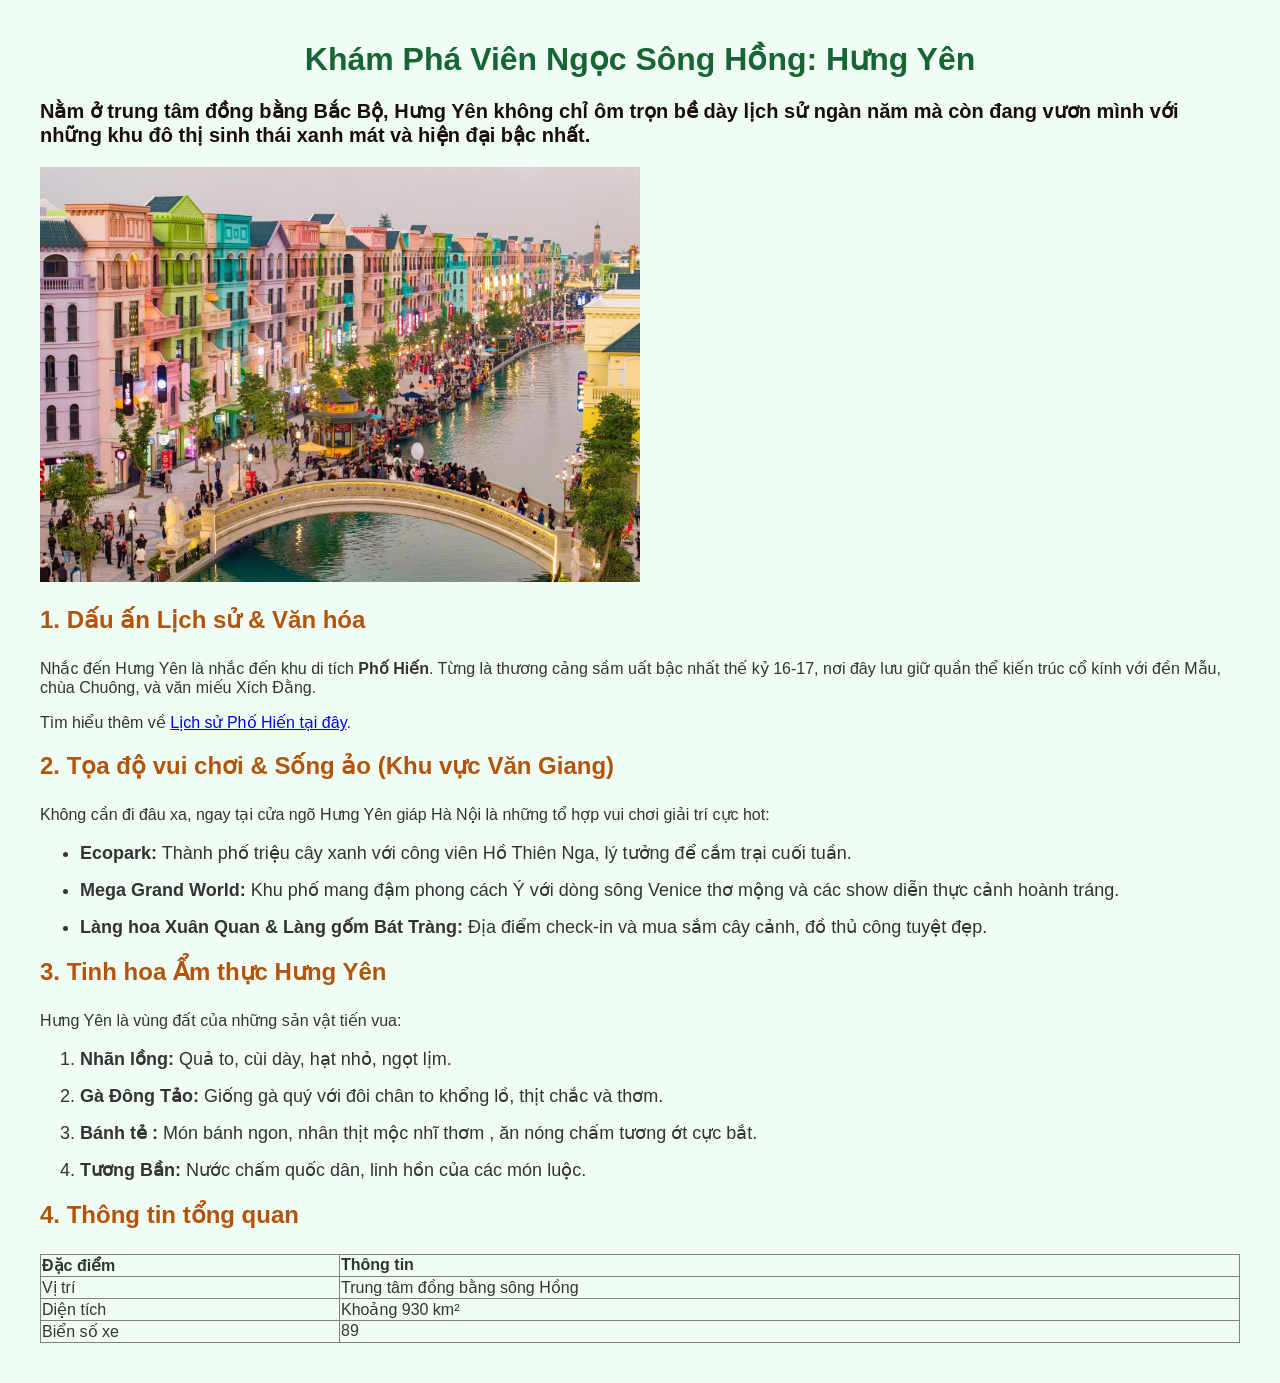
==== index.html @ 5f9c2f33 "Rename index1.html to index.html" ====
<!DOCTYPE html>
<html lang="vi">
<head>
    <meta charset="UTF-8">
    <meta name="viewport" content="width=device-width, initial-scale=1.0">
    <title>Khám phá Hưng Yên</title>
    <link rel="stylesheet" href="style.css"
</head>
</head>
<body>

    <h1>Khám Phá Viên Ngọc Sông Hồng: Hưng Yên</h1>
    
    <p class="mo-dau">Nằm ở trung tâm đồng bằng Bắc Bộ, Hưng Yên không chỉ ôm trọn bề dày lịch sử ngàn năm mà còn đang vươn mình với những khu đô thị sinh thái xanh mát và hiện đại bậc nhất.</p>

    <img src="71478quanthekhudothivinhomesoceanparkvangiangdiemdenmoicuadulichhungyen17081009-1720576595779-172057.jpg" alt="Thành phố Hưng Yên" width="50%">

    <h2>1. Dấu ấn Lịch sử & Văn hóa</h2>
    <p>Nhắc đến Hưng Yên là nhắc đến khu di tích <strong>Phố Hiến</strong>. Từng là thương cảng sầm uất bậc nhất thế kỷ 16-17, nơi đây lưu giữ quần thể kiến trúc cổ kính với đền Mẫu, chùa Chuông, và văn miếu Xích Đằng.</p>
    <p>Tìm hiểu thêm về <a href="https://vi.wikipedia.org/wiki/Ph%E1%BB%91_Hi%E1%BA%BFn" target="_blank">Lịch sử Phố Hiến tại đây</a>.</p>

    <h2>2. Tọa độ vui chơi & Sống ảo (Khu vực Văn Giang)</h2>
    <p>Không cần đi đâu xa, ngay tại cửa ngõ Hưng Yên giáp Hà Nội là những tổ hợp vui chơi giải trí cực hot:</p>
    <ul>
        <li><strong>Ecopark:</strong> Thành phố triệu cây xanh với công viên Hồ Thiên Nga, lý tưởng để cắm trại cuối tuần.</li>
        <li><strong>Mega Grand World:</strong> Khu phố mang đậm phong cách Ý với dòng sông Venice thơ mộng và các show diễn thực cảnh hoành tráng.</li>
        <li><strong>Làng hoa Xuân Quan & Làng gốm Bát Tràng:</strong> Địa điểm check-in và mua sắm cây cảnh, đồ thủ công tuyệt đẹp.</li>
    </ul>
   
    <h2>3. Tinh hoa Ẩm thực Hưng Yên</h2>
    <p>Hưng Yên là vùng đất của những sản vật tiến vua:</p>
    <ol>
        <li><strong>Nhãn lồng:</strong> Quả to, cùi dày, hạt nhỏ, ngọt lịm.</li>
        <li><strong>Gà Đông Tảo:</strong> Giống gà quý với đôi chân to khổng lồ, thịt chắc và thơm.</li>
        <li><strong>Bánh tẻ :</strong> Món bánh ngon, nhân thịt mộc nhĩ thơm , ăn nóng chấm tương ớt cực bắt.</li>
        <li><strong>Tương Bần:</strong> Nước chấm quốc dân, linh hồn của các món luộc.</li>
    </ol>

    <h2>4. Thông tin tổng quan</h2>
    <table border="1" style="width:100%; border-collapse: collapse; text-align: left;">
        <tr>
            <th>Đặc điểm</th>
            <th>Thông tin</th>
        </tr>
        <tr>
            <td>Vị trí</td>
            <td>Trung tâm đồng bằng sông Hồng</td>
        </tr>
        <tr>
            <td>Diện tích</td>
            <td>Khoảng 930 km²</td>
        </tr>
        <tr>
            <td>Biển số xe</td>
            <td>89</td>
        </tr>
    </table>

</body>
</html>
---- style.css ----
/*Chỉnh sửa toàn bộ trang web*/
body{
    font-family: Arial, sans-serif; /*Đổi phông chũ*/
    background-color: #f0fdf4; /*Màu nền*/
    color: #333; /*màu chữ*/
    margin: 40px; /*Tạo khung lề*/
    
    }

h1{
    color: #166534; 
    text-align: center; /*Đẩy dòng chữ ra giữa màn hình*/
    }
 h2{
    color: #b45309;
    padding-bottom: 5px; /*Tạo 1 khoảng đệm phía dưới*/
    }
ul,ol{
    line-height: 1,8; /*Tăng khoẳng cách giữa các dòng chữ*/
    font-size: 18px; /*Phóng to chữ*/
    }
   
li {
    margin-bottom: 15px; 
}
/* Chỉnh sửa riêng cho đoạn mở đầu */
.mo-dau {
    font-weight: bold; /* Lệnh in đậm chữ */
    font-size: 20px;   /* Lệnh tăng kích thước chữ (bạn có thể tăng giảm số 22 tùy ý) */
    color: #180e0e;    /* (Tùy chọn) Mình đổi sang màu xanh lá đậm một chút cho nổi bật hơn */
}
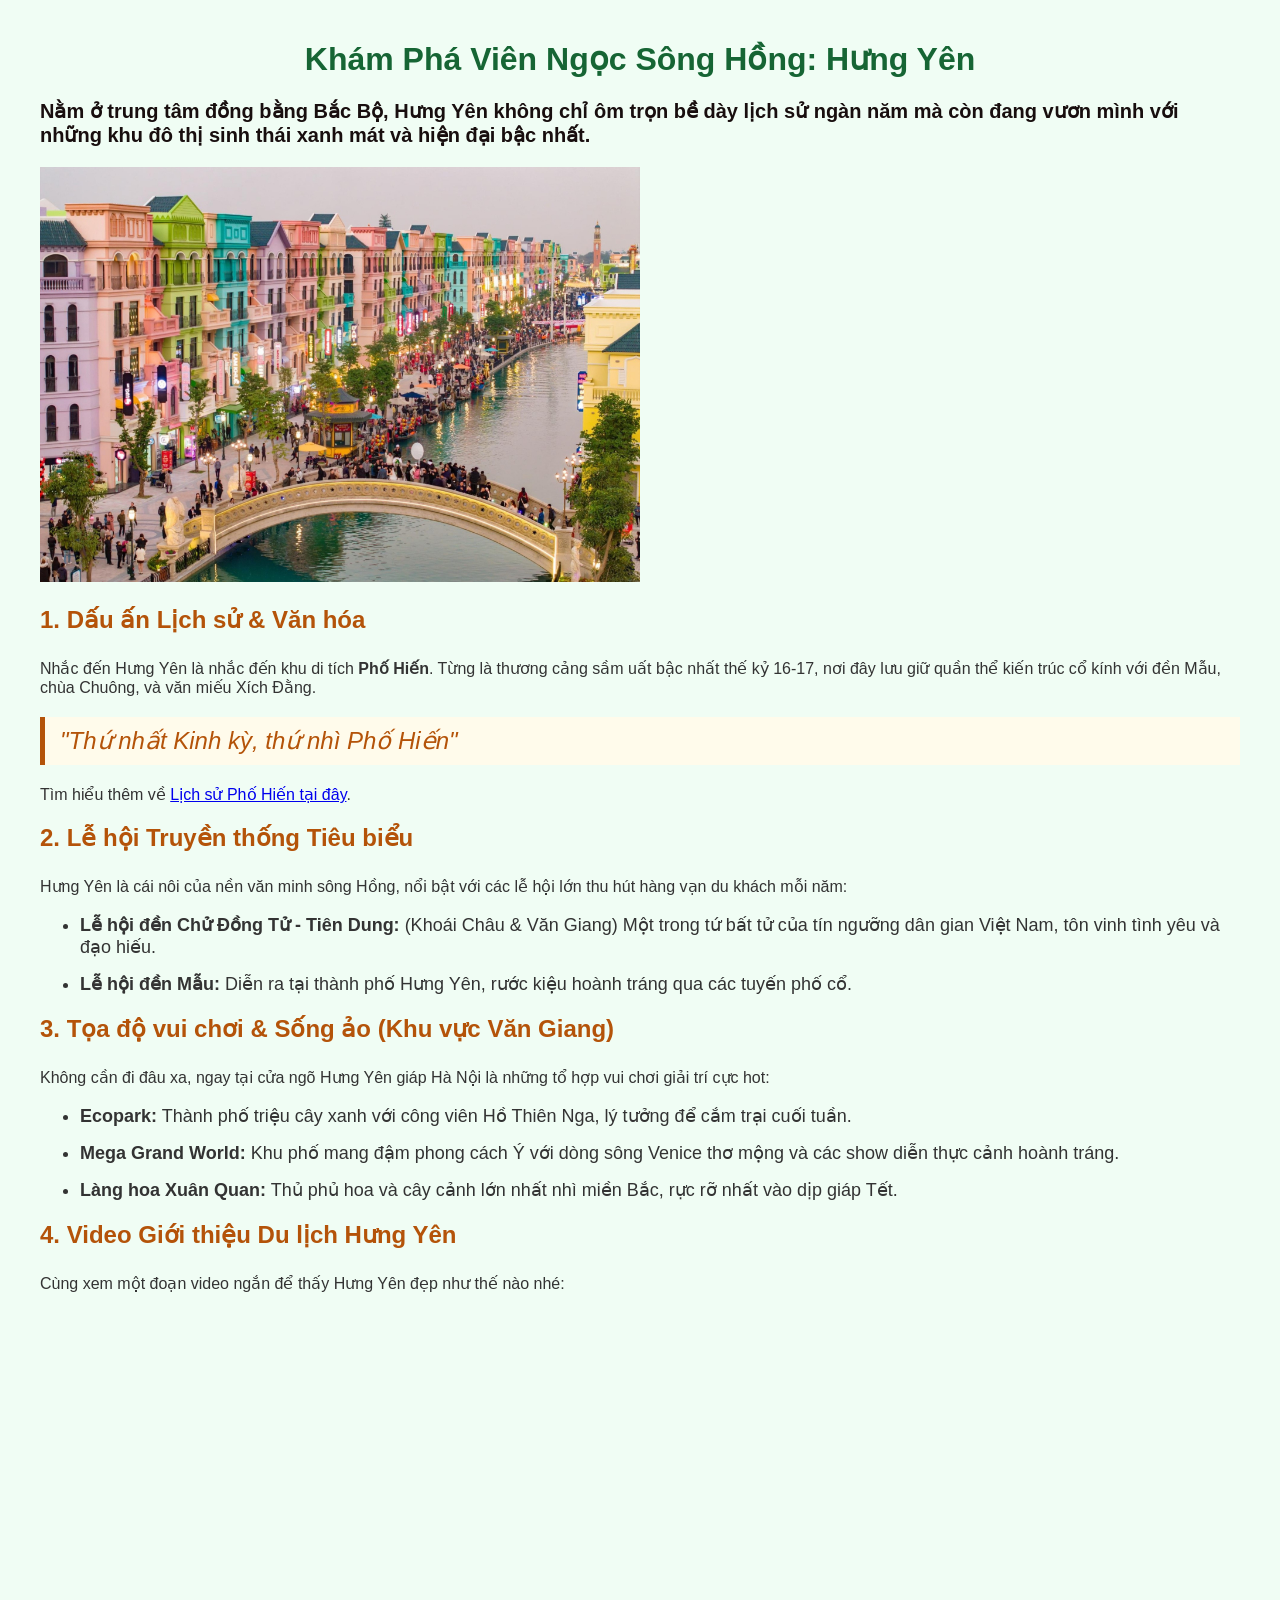
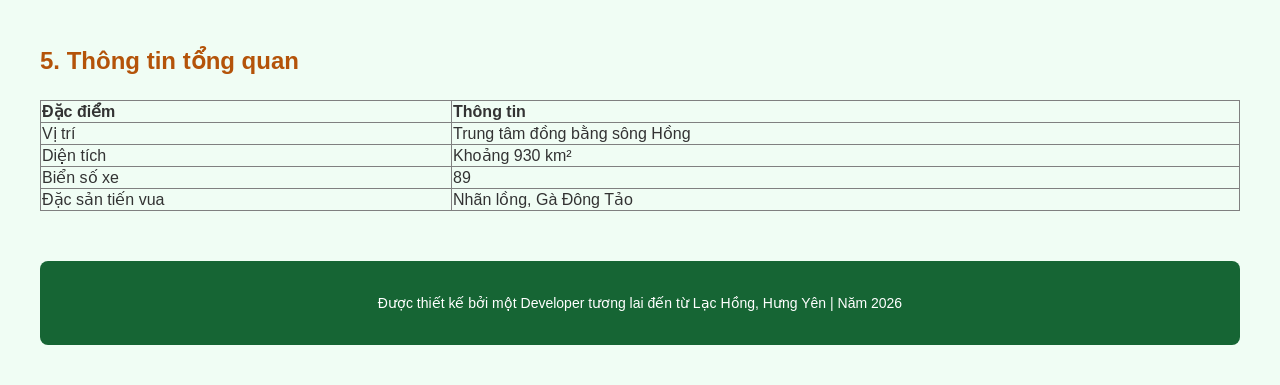
==== commit ce8da3c4: "Add files via upload" ====
--- a/index.html
+++ b/index.html
@@ -8,8 +8,7 @@
 </head>
 </head>
 <body>
-
-    <h1>Khám Phá Viên Ngọc Sông Hồng: Hưng Yên</h1>
+<h1>Khám Phá Viên Ngọc Sông Hồng: Hưng Yên</h1>
     
     <p class="mo-dau">Nằm ở trung tâm đồng bằng Bắc Bộ, Hưng Yên không chỉ ôm trọn bề dày lịch sử ngàn năm mà còn đang vươn mình với những khu đô thị sinh thái xanh mát và hiện đại bậc nhất.</p>
 
@@ -17,26 +16,35 @@
 
     <h2>1. Dấu ấn Lịch sử & Văn hóa</h2>
     <p>Nhắc đến Hưng Yên là nhắc đến khu di tích <strong>Phố Hiến</strong>. Từng là thương cảng sầm uất bậc nhất thế kỷ 16-17, nơi đây lưu giữ quần thể kiến trúc cổ kính với đền Mẫu, chùa Chuông, và văn miếu Xích Đằng.</p>
+    
+    <blockquote>
+        "Thứ nhất Kinh kỳ, thứ nhì Phố Hiến"
+    </blockquote>
+    
     <p>Tìm hiểu thêm về <a href="https://vi.wikipedia.org/wiki/Ph%E1%BB%91_Hi%E1%BA%BFn" target="_blank">Lịch sử Phố Hiến tại đây</a>.</p>
 
-    <h2>2. Tọa độ vui chơi & Sống ảo (Khu vực Văn Giang)</h2>
+    <h2>2. Lễ hội Truyền thống Tiêu biểu</h2>
+    <p>Hưng Yên là cái nôi của nền văn minh sông Hồng, nổi bật với các lễ hội lớn thu hút hàng vạn du khách mỗi năm:</p>
+    <ul>
+        <li><strong>Lễ hội đền Chử Đồng Tử - Tiên Dung:</strong> (Khoái Châu & Văn Giang) Một trong tứ bất tử của tín ngưỡng dân gian Việt Nam, tôn vinh tình yêu và đạo hiếu.</li>
+        <li><strong>Lễ hội đền Mẫu:</strong> Diễn ra tại thành phố Hưng Yên, rước kiệu hoành tráng qua các tuyến phố cổ.</li>
+    </ul>
+
+    <h2>3. Tọa độ vui chơi & Sống ảo (Khu vực Văn Giang)</h2>
     <p>Không cần đi đâu xa, ngay tại cửa ngõ Hưng Yên giáp Hà Nội là những tổ hợp vui chơi giải trí cực hot:</p>
     <ul>
         <li><strong>Ecopark:</strong> Thành phố triệu cây xanh với công viên Hồ Thiên Nga, lý tưởng để cắm trại cuối tuần.</li>
         <li><strong>Mega Grand World:</strong> Khu phố mang đậm phong cách Ý với dòng sông Venice thơ mộng và các show diễn thực cảnh hoành tráng.</li>
-        <li><strong>Làng hoa Xuân Quan & Làng gốm Bát Tràng:</strong> Địa điểm check-in và mua sắm cây cảnh, đồ thủ công tuyệt đẹp.</li>
+        <li><strong>Làng hoa Xuân Quan:</strong> Thủ phủ hoa và cây cảnh lớn nhất nhì miền Bắc, rực rỡ nhất vào dịp giáp Tết.</li>
     </ul>
-   
-    <h2>3. Tinh hoa Ẩm thực Hưng Yên</h2>
-    <p>Hưng Yên là vùng đất của những sản vật tiến vua:</p>
-    <ol>
-        <li><strong>Nhãn lồng:</strong> Quả to, cùi dày, hạt nhỏ, ngọt lịm.</li>
-        <li><strong>Gà Đông Tảo:</strong> Giống gà quý với đôi chân to khổng lồ, thịt chắc và thơm.</li>
-        <li><strong>Bánh tẻ :</strong> Món bánh ngon, nhân thịt mộc nhĩ thơm , ăn nóng chấm tương ớt cực bắt.</li>
-        <li><strong>Tương Bần:</strong> Nước chấm quốc dân, linh hồn của các món luộc.</li>
-    </ol>
 
-    <h2>4. Thông tin tổng quan</h2>
+    <h2>4. Video Giới thiệu Du lịch Hưng Yên</h2>
+    <p>Cùng xem một đoạn video ngắn để thấy Hưng Yên đẹp như thế nào nhé:</p>
+    <div style="text-align: center;">
+        <iframe width="560" height="315" src="https://www.youtube.com/embed/5mI1q9H-_h0" title="YouTube video player" frameborder="0" allow="accelerometer; autoplay; clipboard-write; encrypted-media; gyroscope; picture-in-picture" allowfullscreen></iframe>
+    </div>
+
+    <h2>5. Thông tin tổng quan</h2>
     <table border="1" style="width:100%; border-collapse: collapse; text-align: left;">
         <tr>
             <th>Đặc điểm</th>
@@ -54,7 +62,14 @@
             <td>Biển số xe</td>
             <td>89</td>
         </tr>
+        <tr>
+            <td>Đặc sản tiến vua</td>
+            <td>Nhãn lồng, Gà Đông Tảo</td>
+        </tr>
     </table>
 
+    <footer>
+        <p>Được thiết kế bởi một Developer tương lai đến từ Lạc Hồng, Hưng Yên | Năm 2026</p>
+    </footer>
 </body>
-</html>
+</html>
--- a/style.css
+++ b/style.css
@@ -28,4 +28,32 @@
     font-weight: bold; /* Lệnh in đậm chữ */
     font-size: 20px;   /* Lệnh tăng kích thước chữ (bạn có thể tăng giảm số 22 tùy ý) */
     color: #180e0e;    /* (Tùy chọn) Mình đổi sang màu xanh lá đậm một chút cho nổi bật hơn */
+}
+/* Trang trí cho đoạn trích dẫn (Blockquote) */
+blockquote {
+    font-size: 24px;
+    font-style: italic; /* Chữ in nghiêng */
+    color: #b45309;
+    border-left: 5px solid #b45309; /* Tạo một đường kẻ dọc bên trái */
+    padding-left: 15px; /* Đẩy chữ cách xa đường kẻ dọc ra một chút */
+    margin: 20px 0;
+    background-color: #fffbeb; /* Nền màu vàng nhạt */
+    padding: 10px 15px;
+}
+
+/* Trang trí phần chân trang (Footer) */
+footer {
+    margin-top: 50px;
+    padding: 20px;
+    background-color: #166534; /* Nền xanh lá đậm */
+    color: white; /* Chữ màu trắng */
+    text-align: center;
+    font-size: 14px;
+    border-radius: 8px; /* Bo tròn các góc cho mềm mại */
+}
+
+/* Tạo hiệu ứng: Khi người dùng di chuột (hover) vào đường link, link sẽ đổi màu */
+a:hover {
+    color: red;
+    text-decoration: underline; /* Hiện đường gạch chân */
 }
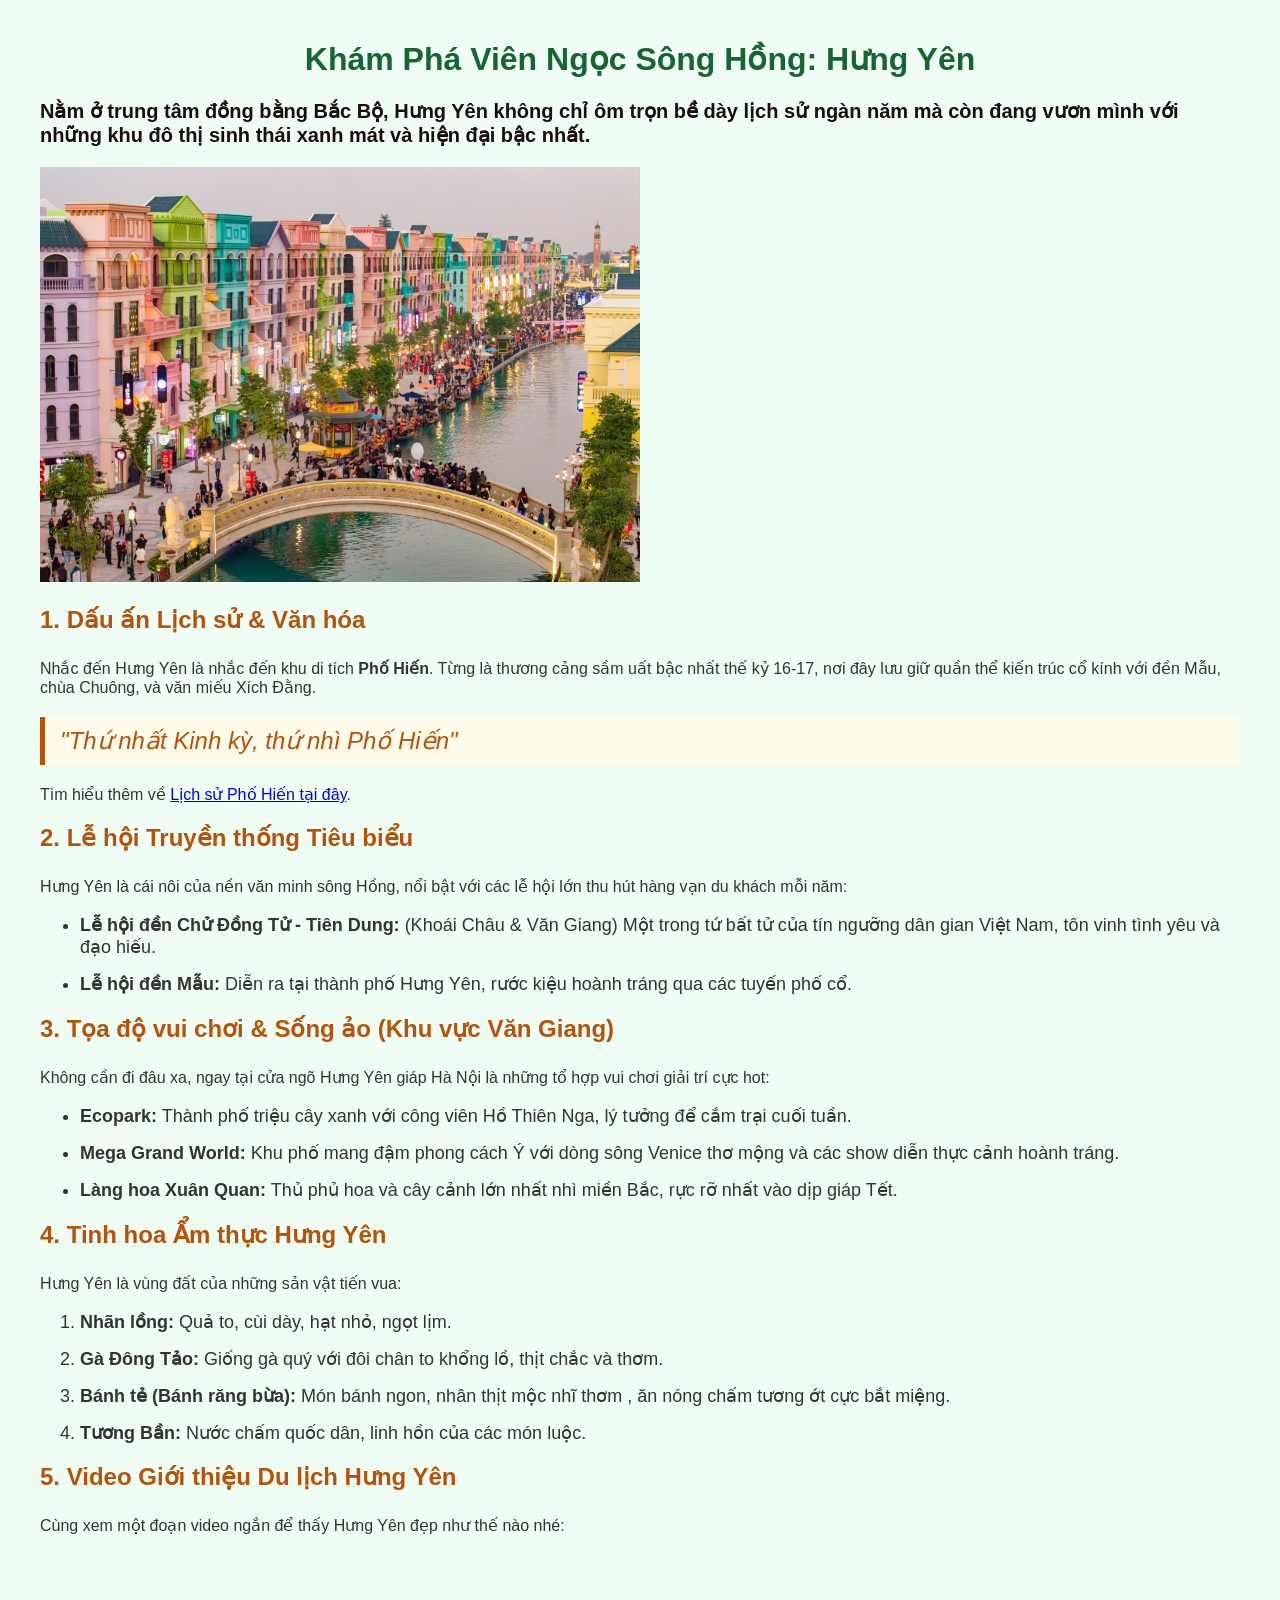
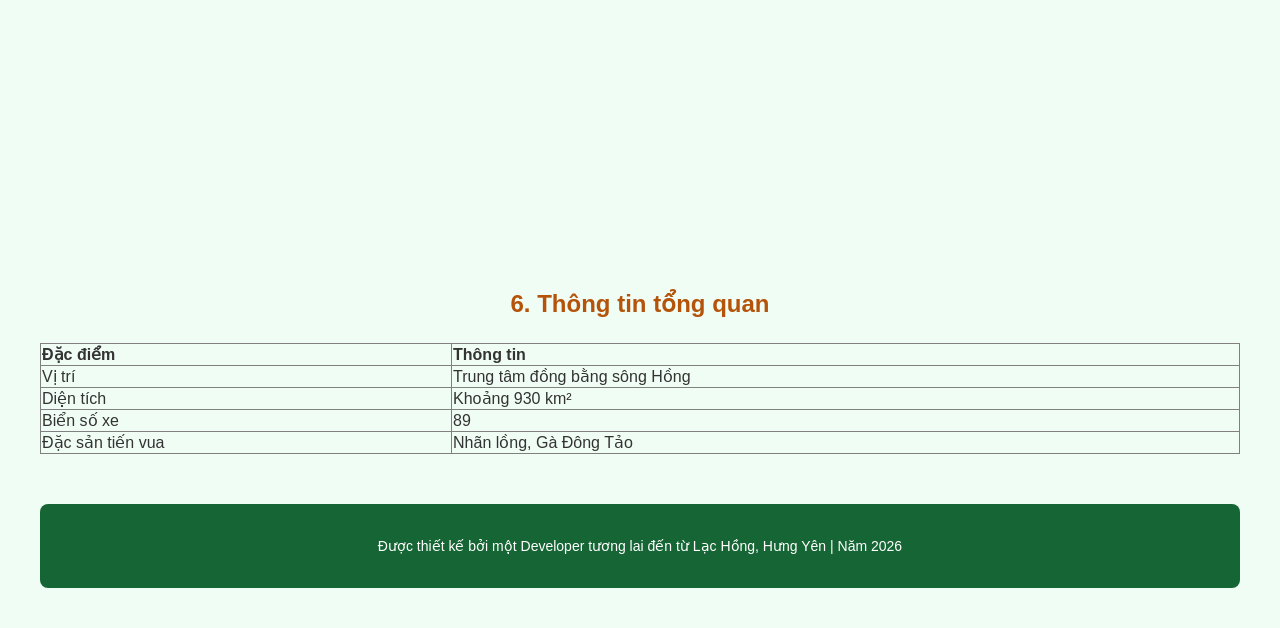
==== commit 43573665: "Add files via upload" ====
--- a/index.html
+++ b/index.html
@@ -37,14 +37,20 @@
         <li><strong>Mega Grand World:</strong> Khu phố mang đậm phong cách Ý với dòng sông Venice thơ mộng và các show diễn thực cảnh hoành tráng.</li>
         <li><strong>Làng hoa Xuân Quan:</strong> Thủ phủ hoa và cây cảnh lớn nhất nhì miền Bắc, rực rỡ nhất vào dịp giáp Tết.</li>
     </ul>
-
-    <h2>4. Video Giới thiệu Du lịch Hưng Yên</h2>
+    <h2>4. Tinh hoa Ẩm thực Hưng Yên</h2>
+    <p>Hưng Yên là vùng đất của những sản vật tiến vua:</p>
+    <ol>
+        <li><strong>Nhãn lồng:</strong> Quả to, cùi dày, hạt nhỏ, ngọt lịm.</li>
+        <li><strong>Gà Đông Tảo:</strong> Giống gà quý với đôi chân to khổng lồ, thịt chắc và thơm.</li>
+        <li><strong>Bánh tẻ (Bánh răng bừa):</strong> Món bánh ngon, nhân thịt mộc nhĩ thơm , ăn nóng chấm tương ớt cực bắt miệng.</li>
+        <li><strong>Tương Bần:</strong> Nước chấm quốc dân, linh hồn của các món luộc.</li>
+    </ol>
+    <h2>5. Video Giới thiệu Du lịch Hưng Yên</h2>
     <p>Cùng xem một đoạn video ngắn để thấy Hưng Yên đẹp như thế nào nhé:</p>
     <div style="text-align: center;">
-        <iframe width="560" height="315" src="https://www.youtube.com/embed/5mI1q9H-_h0" title="YouTube video player" frameborder="0" allow="accelerometer; autoplay; clipboard-write; encrypted-media; gyroscope; picture-in-picture" allowfullscreen></iframe>
-    </div>
+        <iframe width="560" height="315" src="https://www.youtube.com/embed/3pHZC1yF47w" title="YouTube video player" frameborder="0" allow="accelerometer; autoplay; clipboard-write; encrypted-media; gyroscope; picture-in-picture" allowfullscreen></iframe>
 
-    <h2>5. Thông tin tổng quan</h2>
+    <h2>6. Thông tin tổng quan</h2>
     <table border="1" style="width:100%; border-collapse: collapse; text-align: left;">
         <tr>
             <th>Đặc điểm</th>
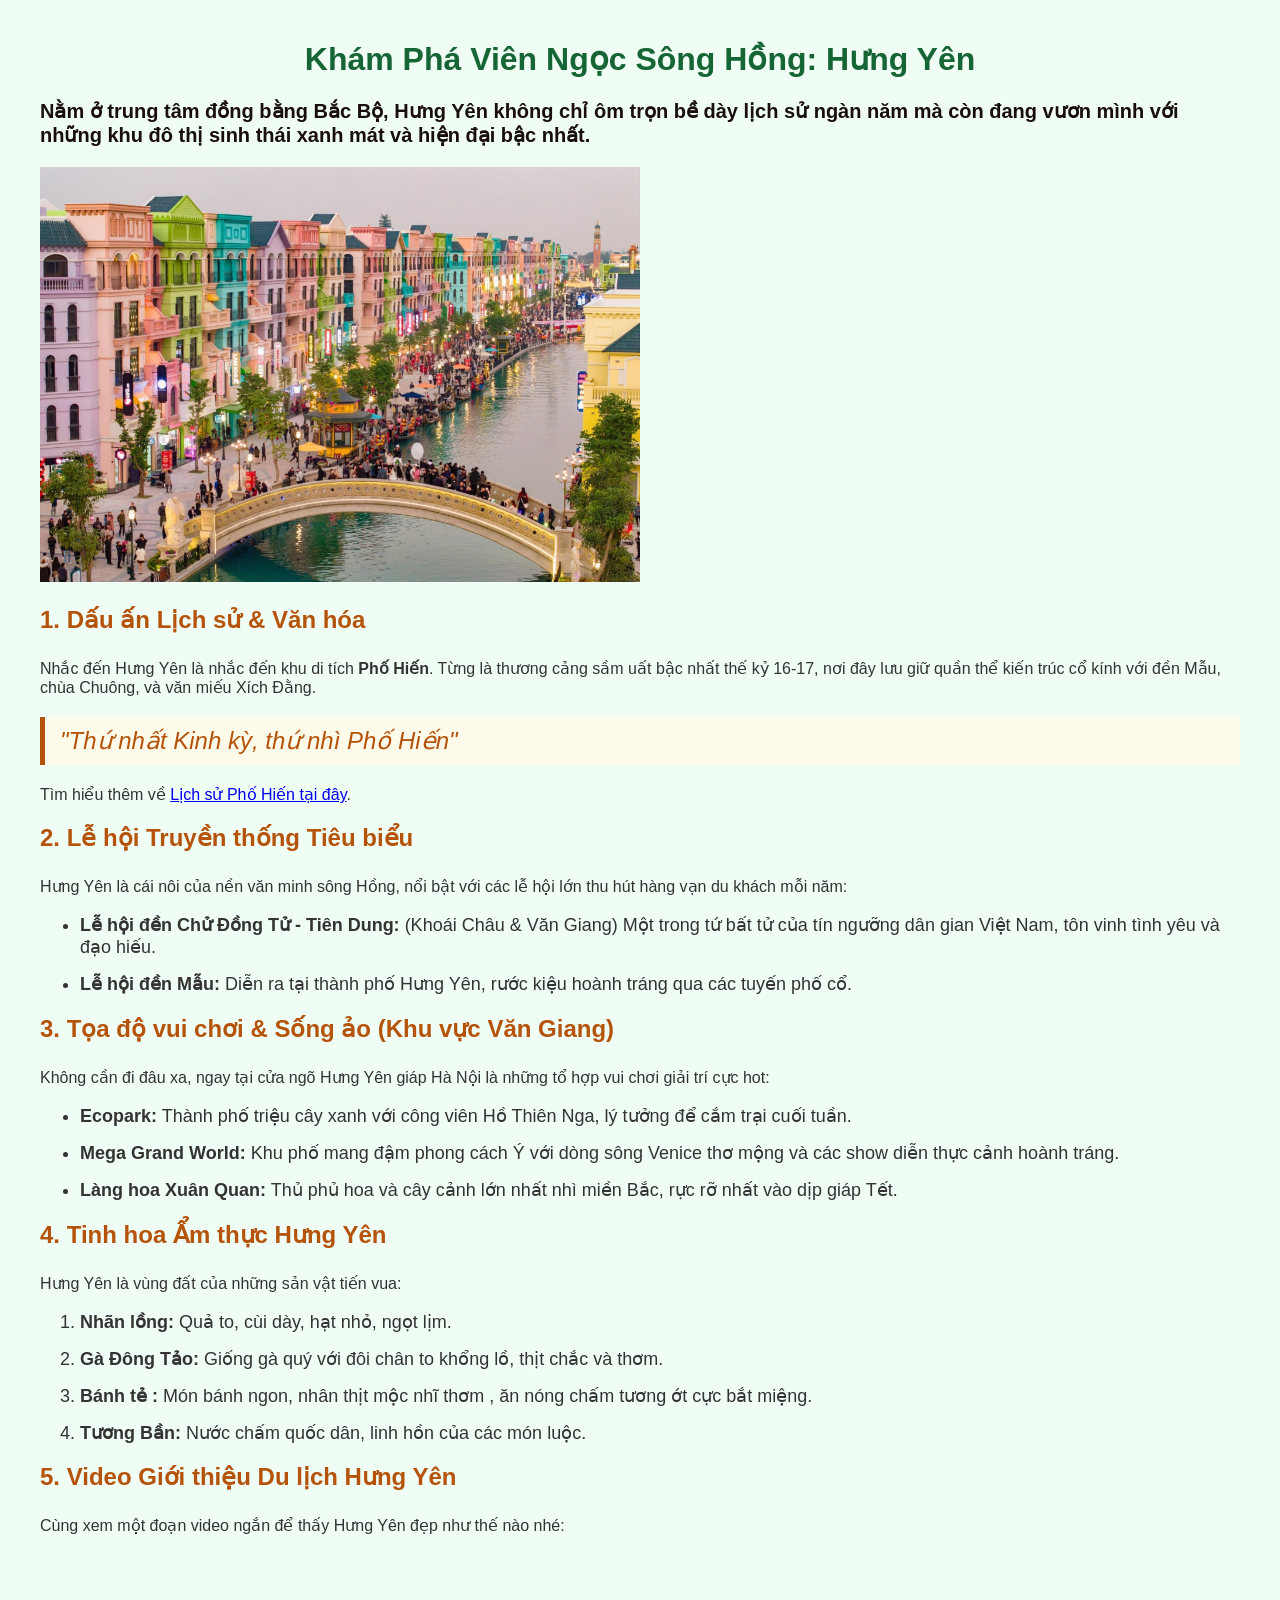
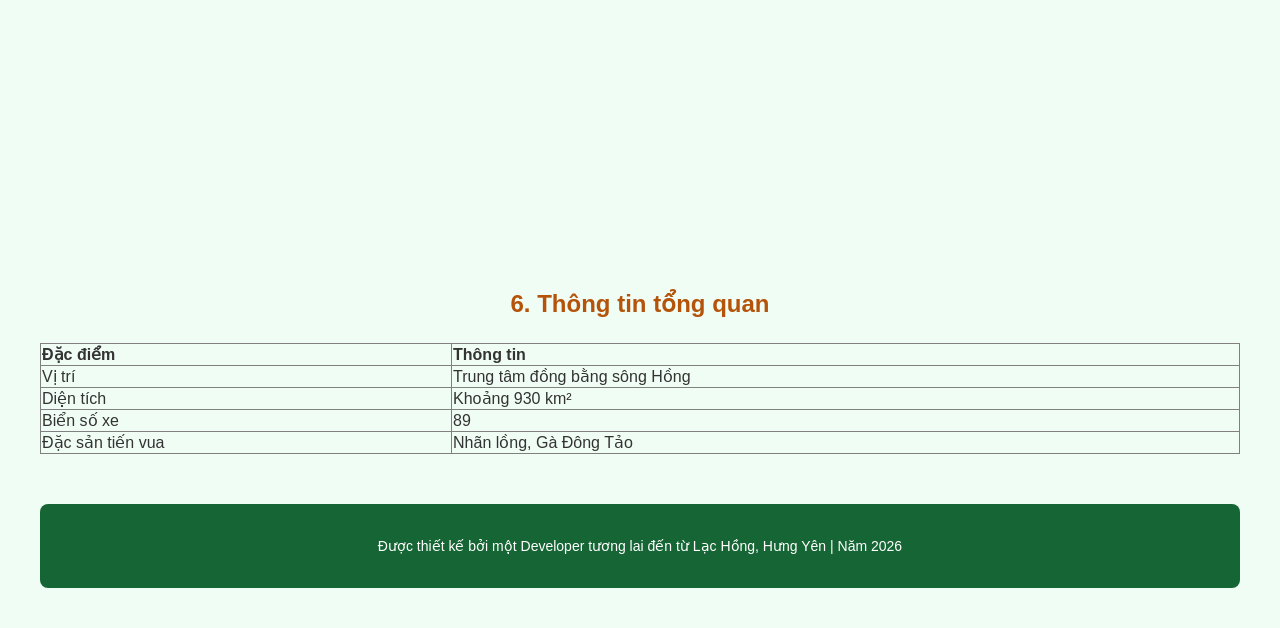
==== commit d291ec5f: "Update index.html" ====
--- a/index.html
+++ b/index.html
@@ -42,7 +42,7 @@
     <ol>
         <li><strong>Nhãn lồng:</strong> Quả to, cùi dày, hạt nhỏ, ngọt lịm.</li>
         <li><strong>Gà Đông Tảo:</strong> Giống gà quý với đôi chân to khổng lồ, thịt chắc và thơm.</li>
-        <li><strong>Bánh tẻ (Bánh răng bừa):</strong> Món bánh ngon, nhân thịt mộc nhĩ thơm , ăn nóng chấm tương ớt cực bắt miệng.</li>
+        <li><strong>Bánh tẻ :</strong> Món bánh ngon, nhân thịt mộc nhĩ thơm , ăn nóng chấm tương ớt cực bắt miệng.</li>
         <li><strong>Tương Bần:</strong> Nước chấm quốc dân, linh hồn của các món luộc.</li>
     </ol>
     <h2>5. Video Giới thiệu Du lịch Hưng Yên</h2>
@@ -78,4 +78,4 @@
         <p>Được thiết kế bởi một Developer tương lai đến từ Lạc Hồng, Hưng Yên | Năm 2026</p>
     </footer>
 </body>
-</html>+</html>
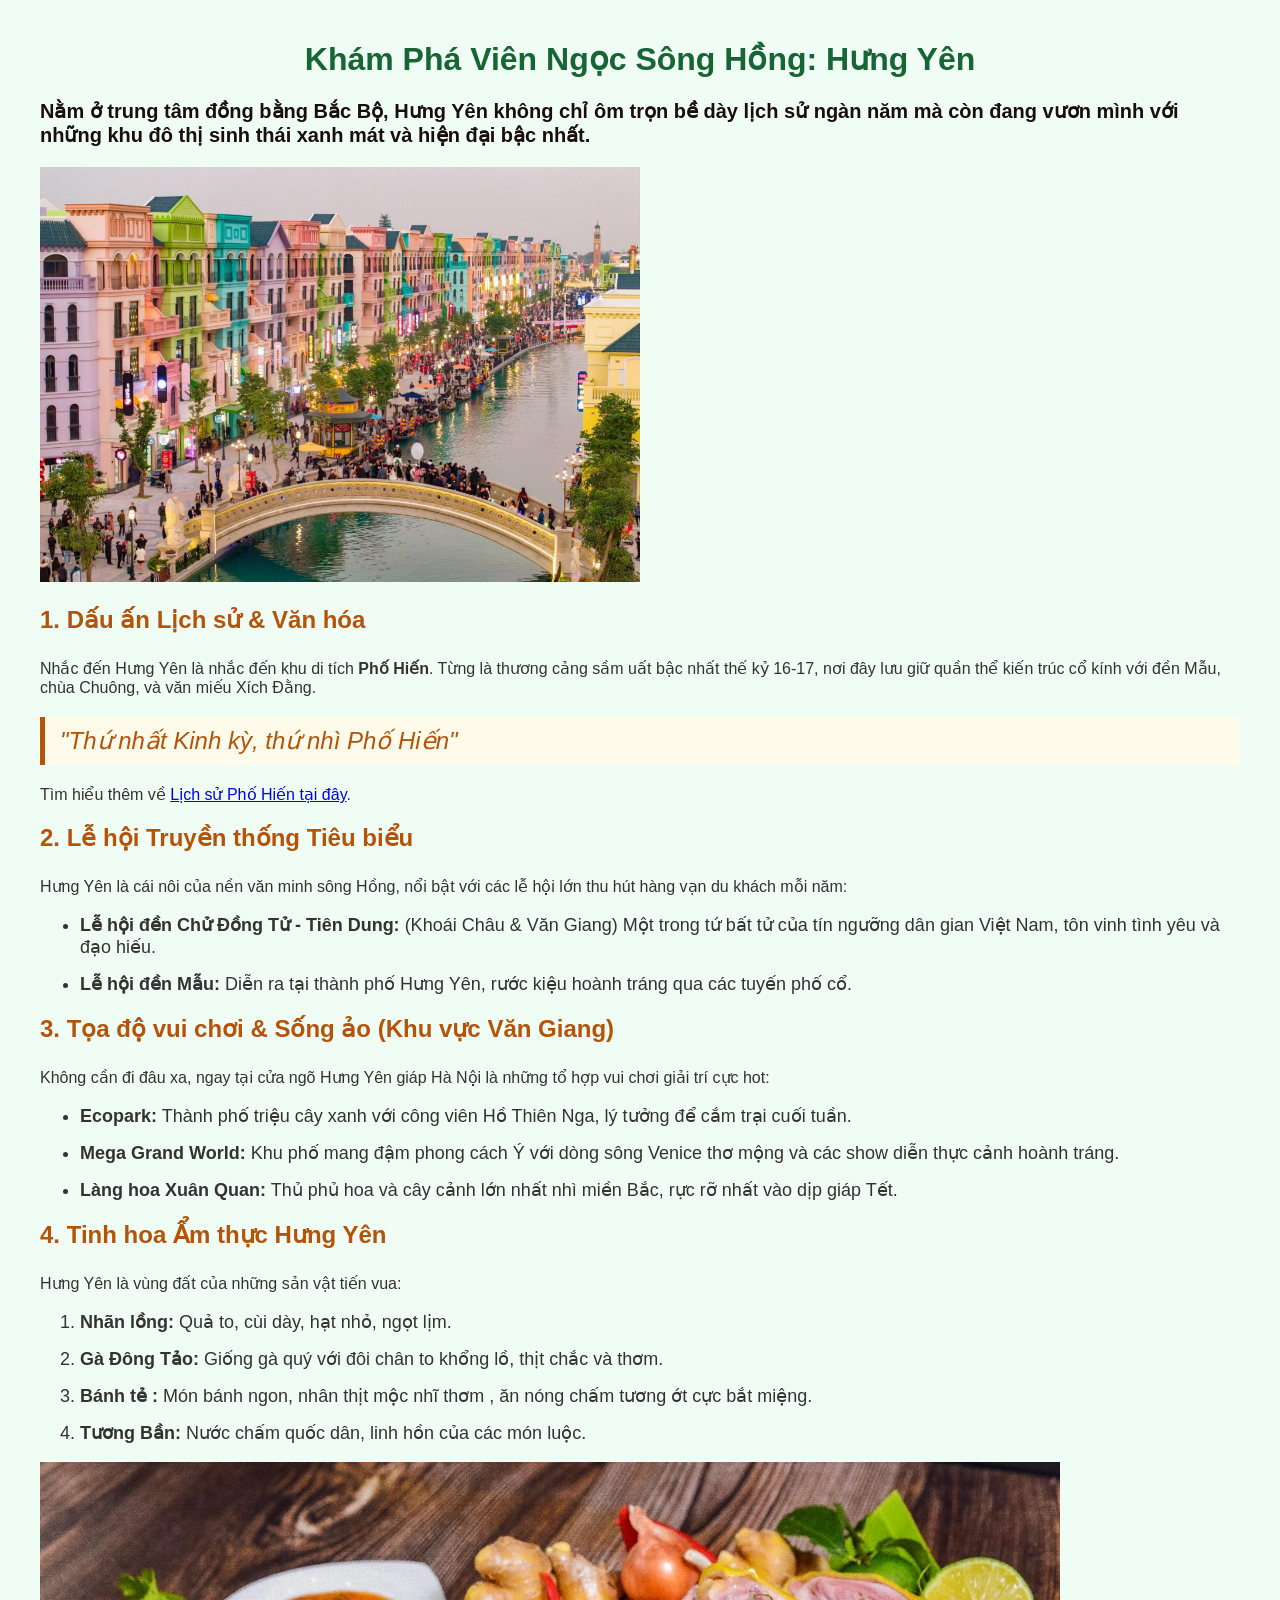
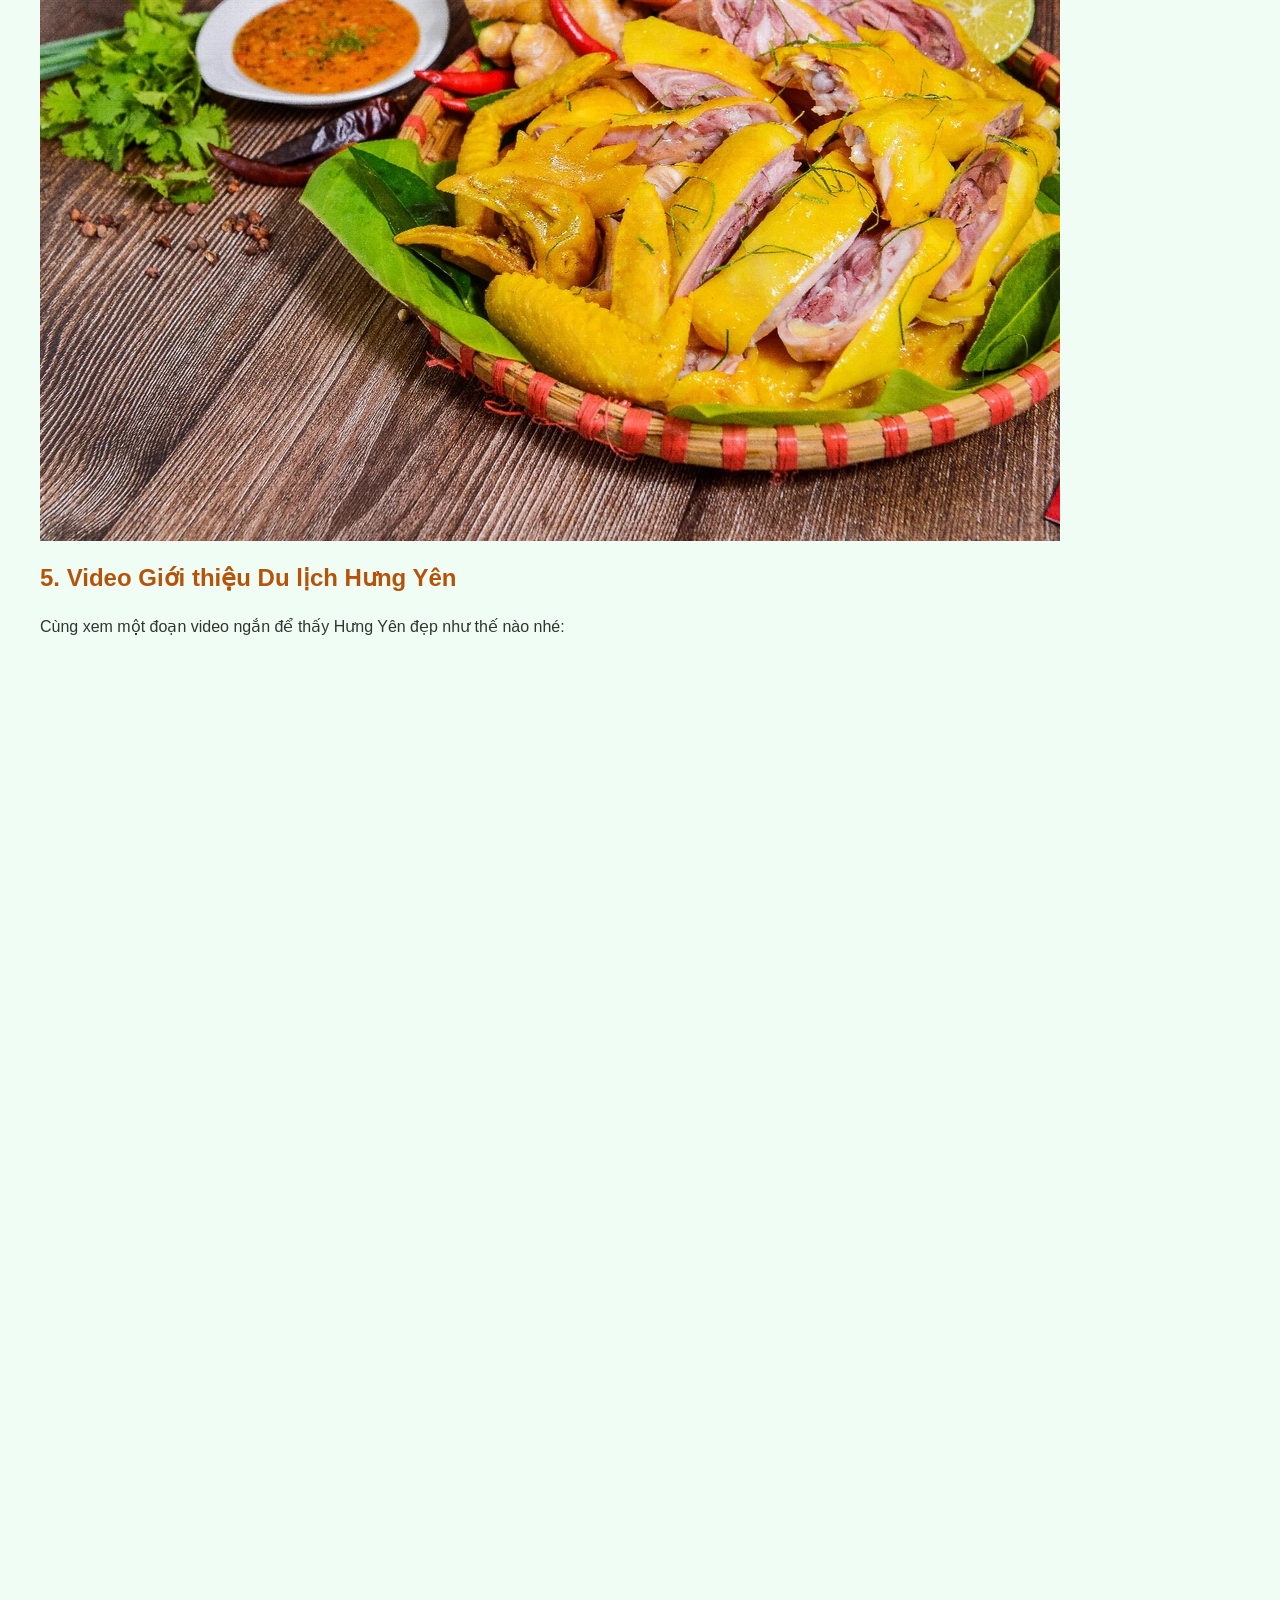
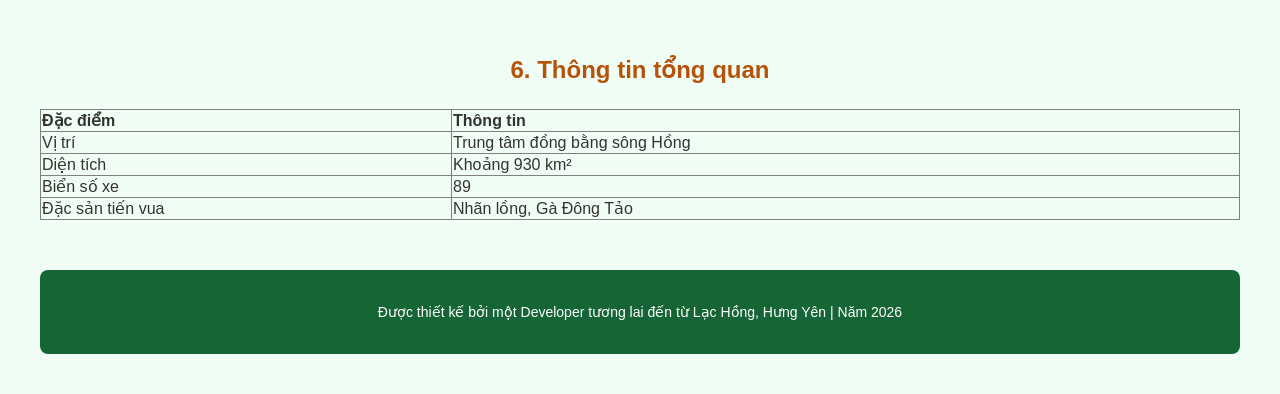
==== commit ecaaef00: "Add files via upload" ====
--- a/index.html
+++ b/index.html
@@ -39,16 +39,24 @@
     </ul>
     <h2>4. Tinh hoa Ẩm thực Hưng Yên</h2>
     <p>Hưng Yên là vùng đất của những sản vật tiến vua:</p>
+    <div class="am-thuc-container">
+        
+        <div class="am-thuc-text">
     <ol>
         <li><strong>Nhãn lồng:</strong> Quả to, cùi dày, hạt nhỏ, ngọt lịm.</li>
         <li><strong>Gà Đông Tảo:</strong> Giống gà quý với đôi chân to khổng lồ, thịt chắc và thơm.</li>
         <li><strong>Bánh tẻ :</strong> Món bánh ngon, nhân thịt mộc nhĩ thơm , ăn nóng chấm tương ớt cực bắt miệng.</li>
         <li><strong>Tương Bần:</strong> Nước chấm quốc dân, linh hồn của các món luộc.</li>
     </ol>
+    </div>
+
+        <div class="am-thuc-image">
+            <img src="ga-dong-tao.png" alt="Đĩa gà Đông Tảo nấu chín thơm ngon" class="dong-tao-img">
+        </div>
     <h2>5. Video Giới thiệu Du lịch Hưng Yên</h2>
     <p>Cùng xem một đoạn video ngắn để thấy Hưng Yên đẹp như thế nào nhé:</p>
     <div style="text-align: center;">
-        <iframe width="560" height="315" src="https://www.youtube.com/embed/3pHZC1yF47w" title="YouTube video player" frameborder="0" allow="accelerometer; autoplay; clipboard-write; encrypted-media; gyroscope; picture-in-picture" allowfullscreen></iframe>
+        <iframe width="1720" height="980" src="https://www.youtube.com/embed/3pHZC1yF47w" title="YouTube video player" frameborder="0" allow="accelerometer; autoplay; clipboard-write; encrypted-media; gyroscope; picture-in-picture" allowfullscreen></iframe>
 
     <h2>6. Thông tin tổng quan</h2>
     <table border="1" style="width:100%; border-collapse: collapse; text-align: left;">
@@ -78,4 +86,4 @@
         <p>Được thiết kế bởi một Developer tương lai đến từ Lạc Hồng, Hưng Yên | Năm 2026</p>
     </footer>
 </body>
-</html>
+</html>
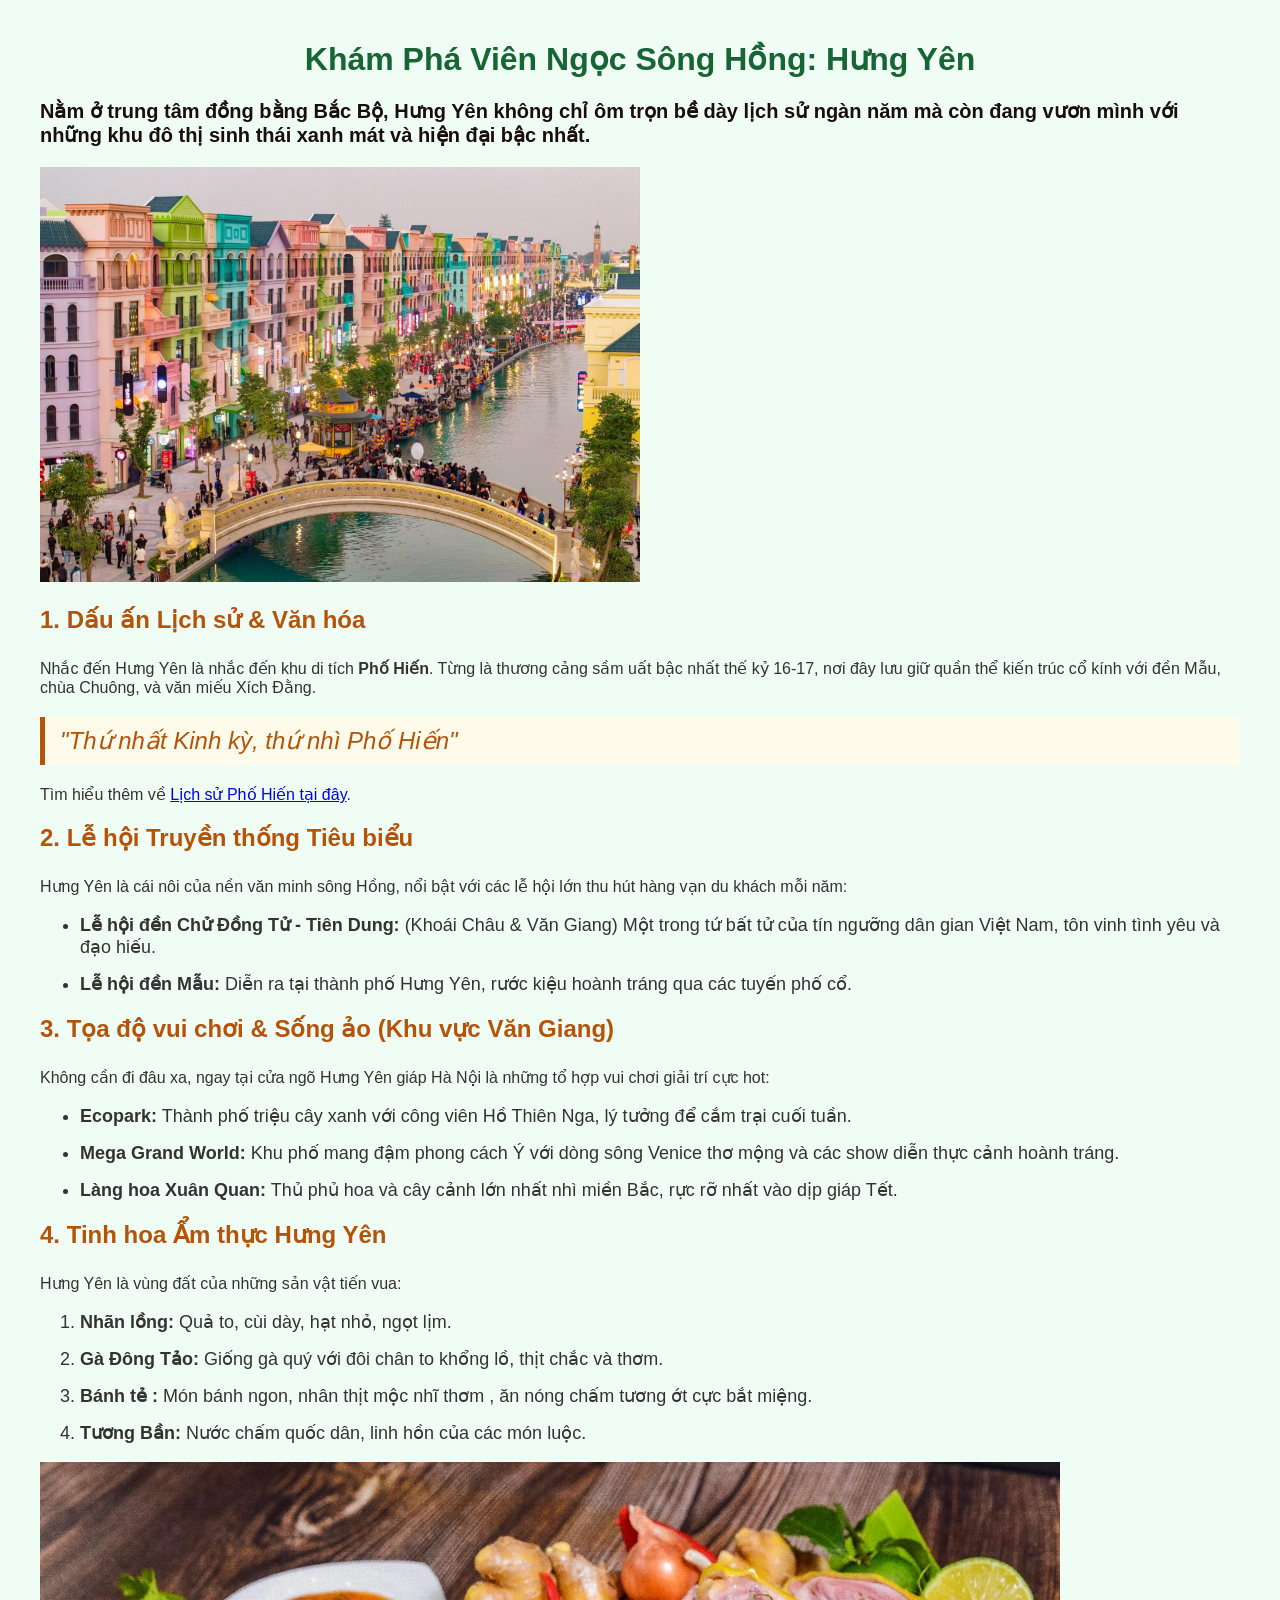
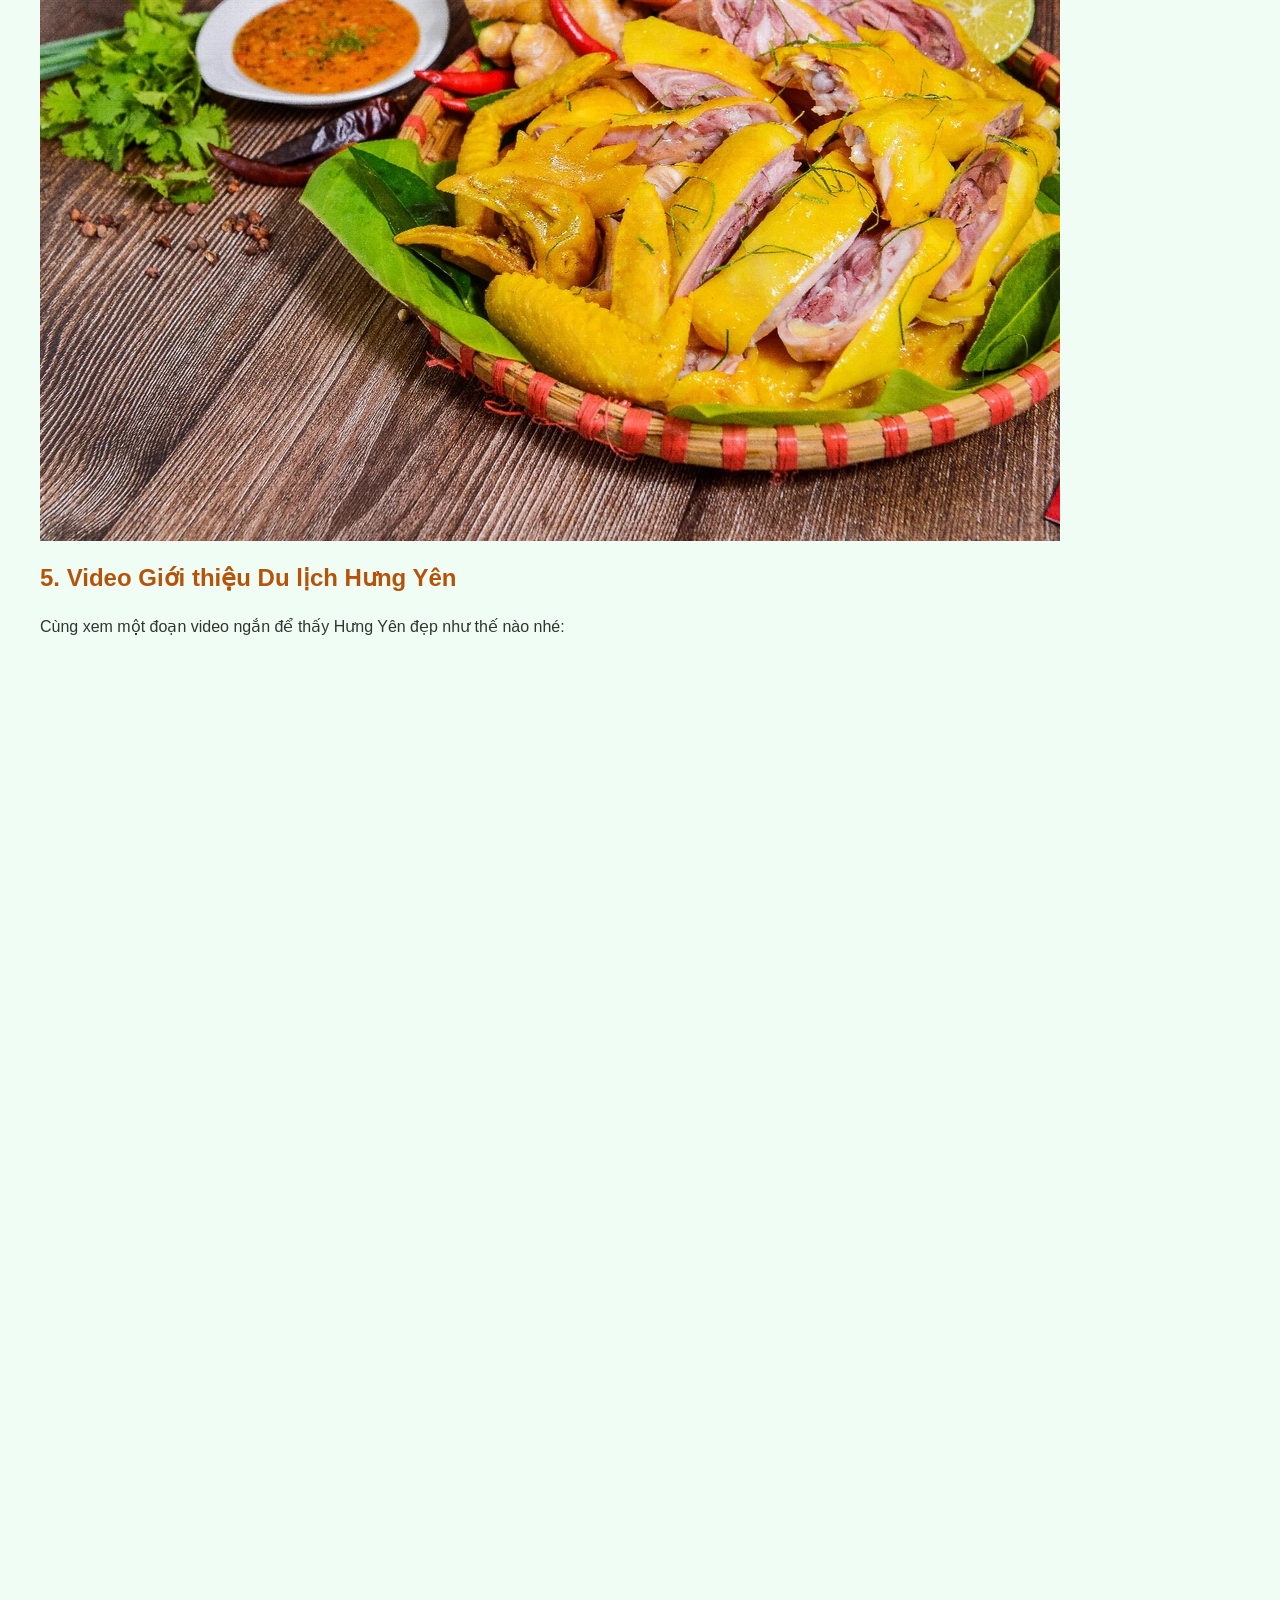
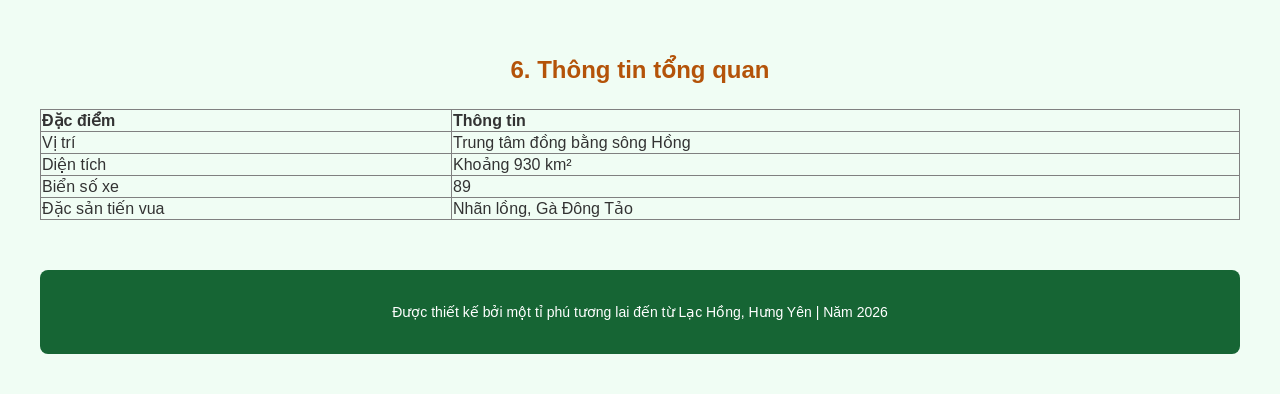
==== commit 4616ac2c: "Update index.html" ====
--- a/index.html
+++ b/index.html
@@ -83,7 +83,7 @@
     </table>
 
     <footer>
-        <p>Được thiết kế bởi một Developer tương lai đến từ Lạc Hồng, Hưng Yên | Năm 2026</p>
+        <p>Được thiết kế bởi một tỉ phú tương lai đến từ Lạc Hồng, Hưng Yên | Năm 2026</p>
     </footer>
 </body>
-</html>+</html>
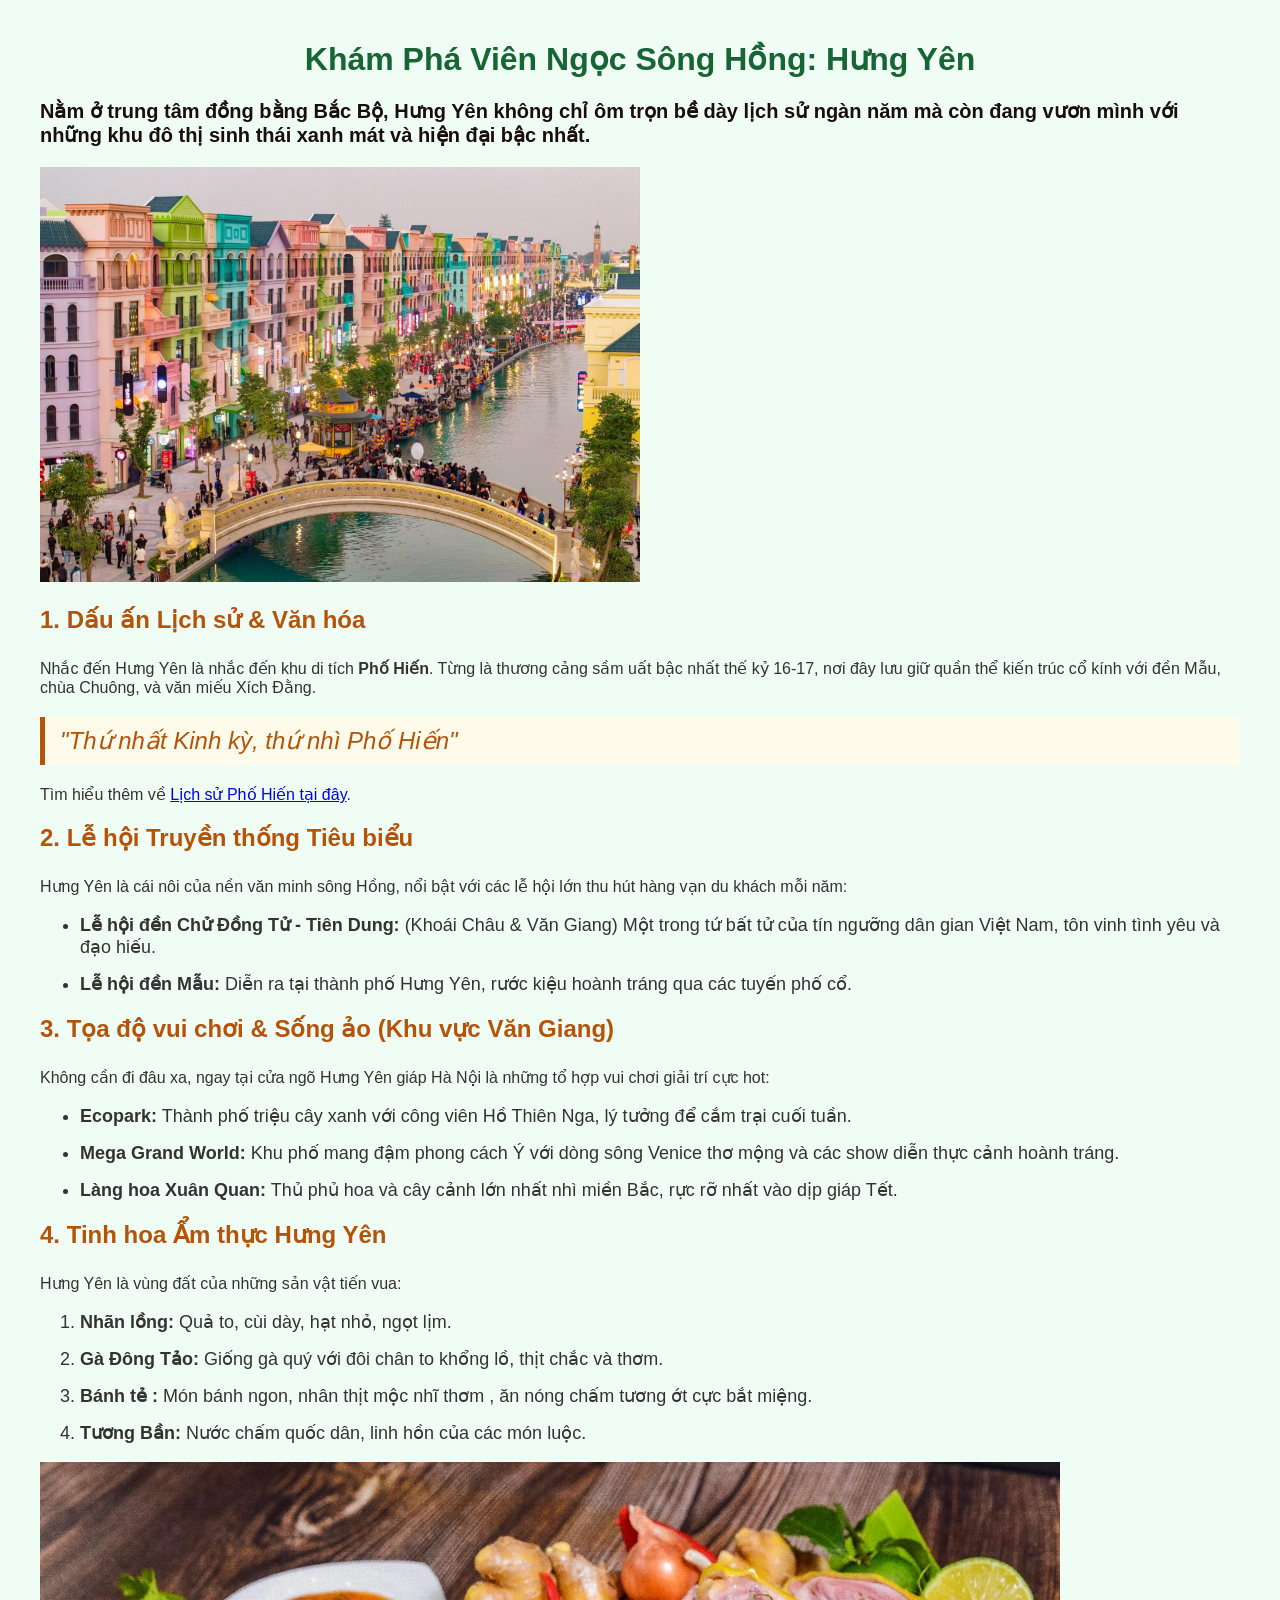
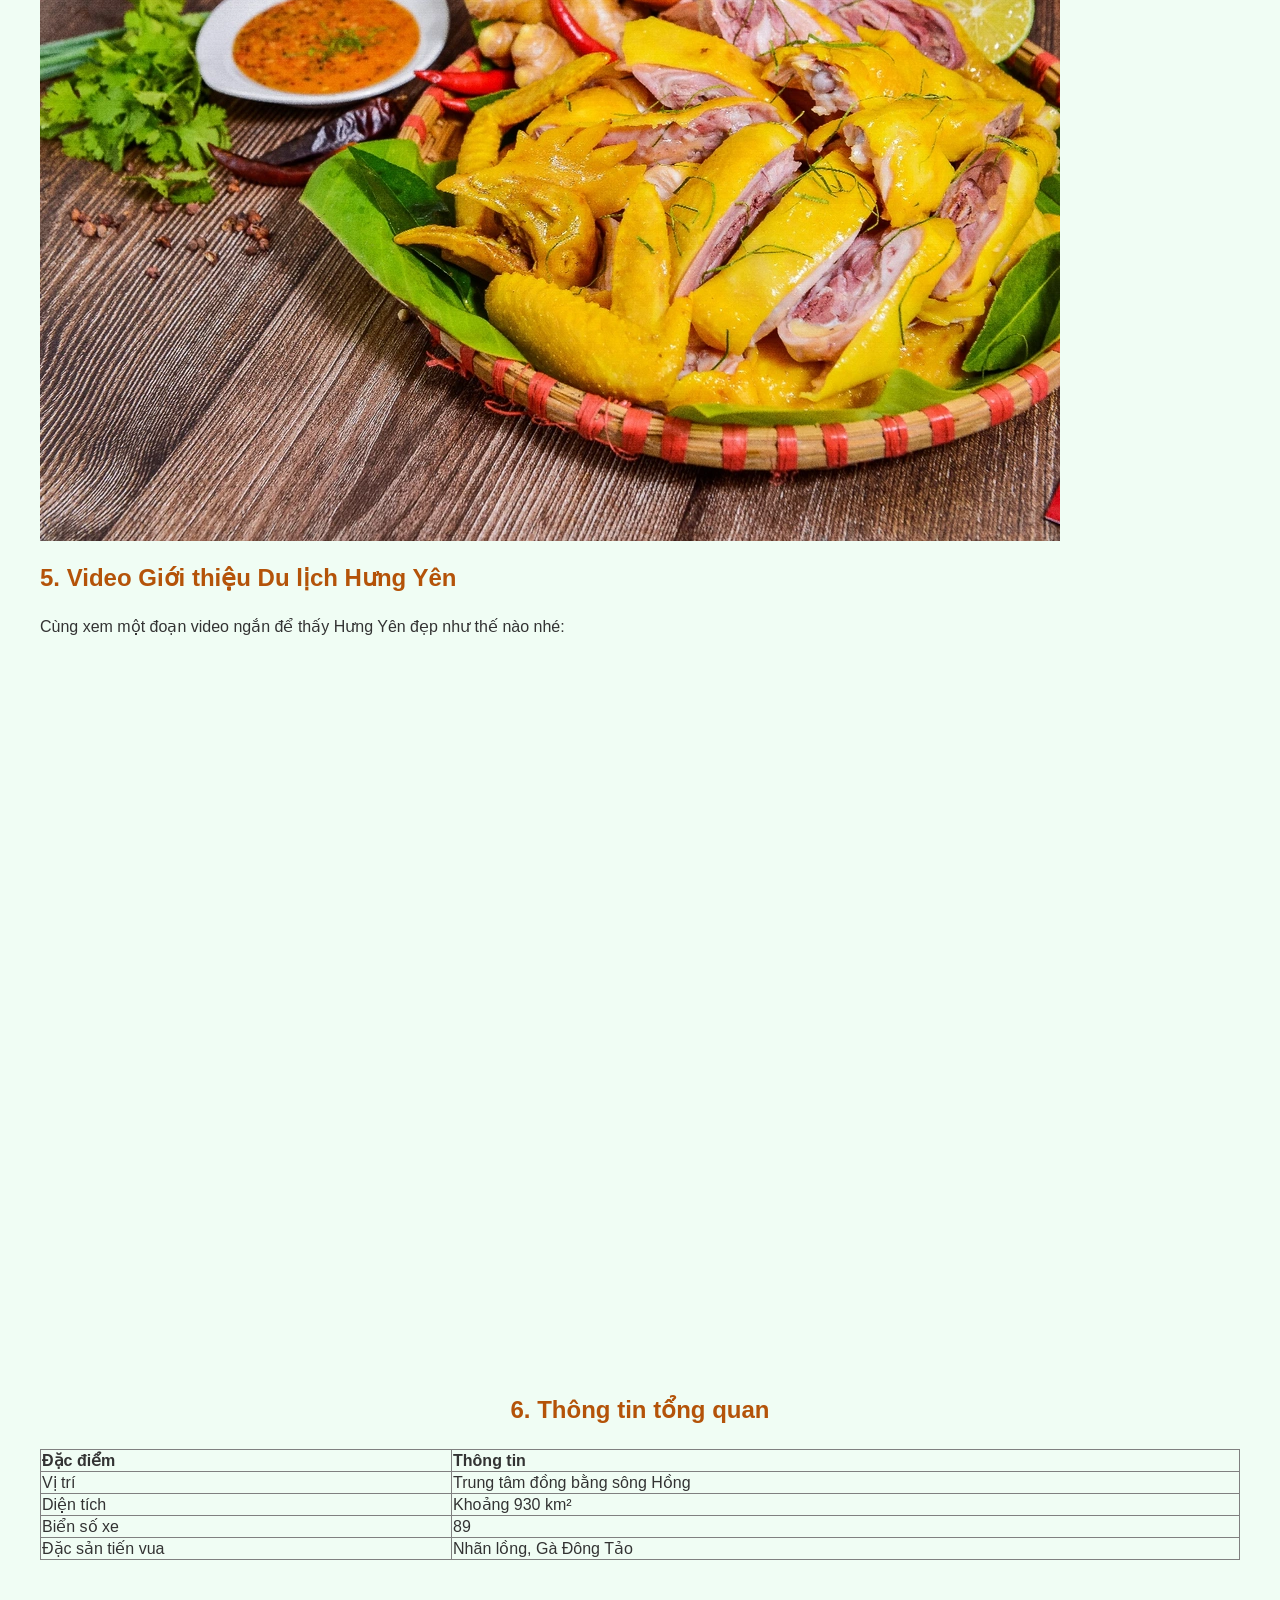
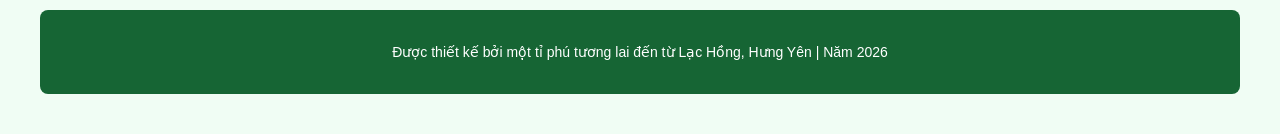
==== commit 45c5b6f7: "Update index.html" ====
--- a/index.html
+++ b/index.html
@@ -56,7 +56,7 @@
     <h2>5. Video Giới thiệu Du lịch Hưng Yên</h2>
     <p>Cùng xem một đoạn video ngắn để thấy Hưng Yên đẹp như thế nào nhé:</p>
     <div style="text-align: center;">
-        <iframe width="1720" height="980" src="https://www.youtube.com/embed/3pHZC1yF47w" title="YouTube video player" frameborder="0" allow="accelerometer; autoplay; clipboard-write; encrypted-media; gyroscope; picture-in-picture" allowfullscreen></iframe>
+        <iframe width="1280" height="720" src="https://www.youtube.com/embed/3pHZC1yF47w" title="YouTube video player" frameborder="0" allow="accelerometer; autoplay; clipboard-write; encrypted-media; gyroscope; picture-in-picture" allowfullscreen></iframe>
 
     <h2>6. Thông tin tổng quan</h2>
     <table border="1" style="width:100%; border-collapse: collapse; text-align: left;">
